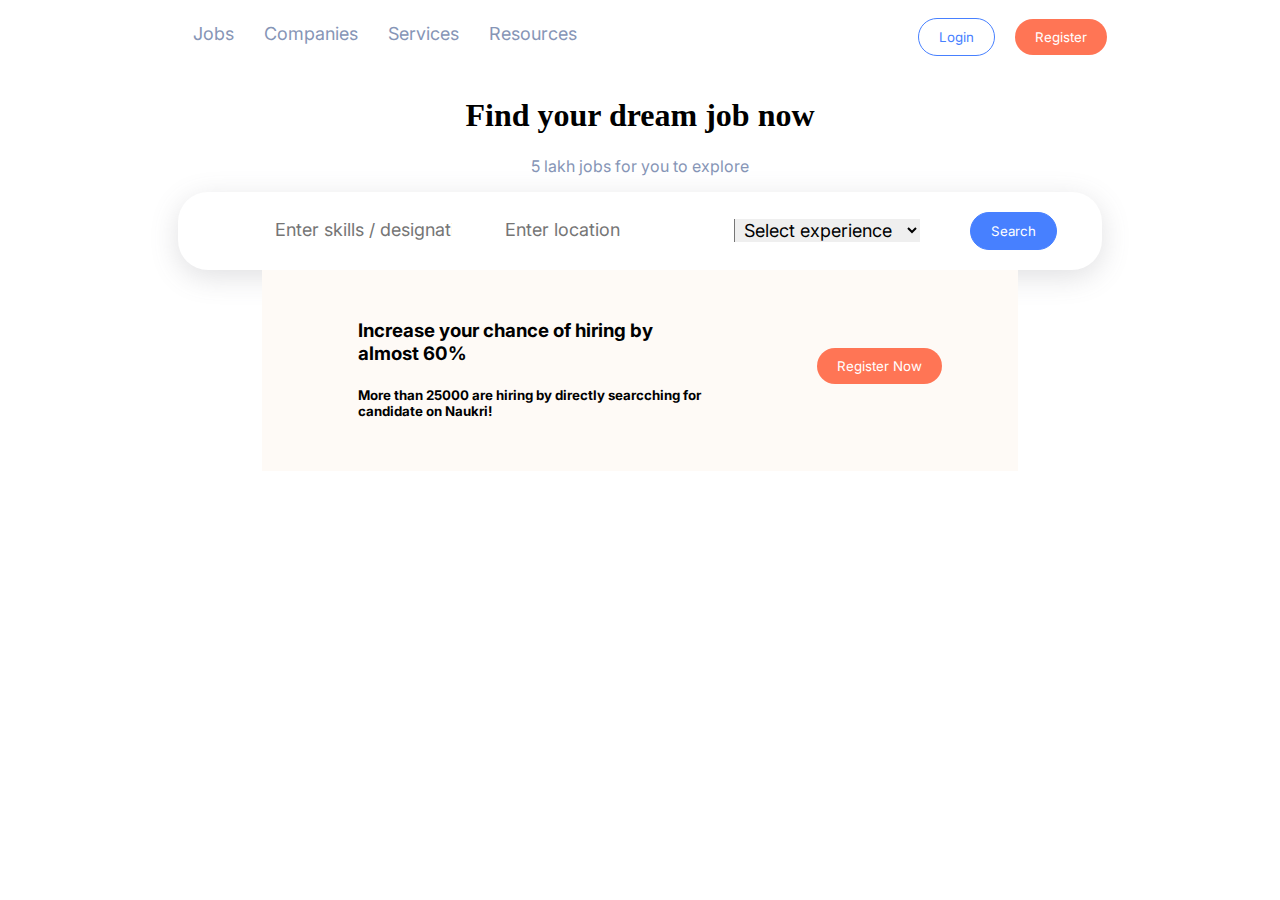
==== index.html @ d5cf3025 "home page" ====
<!DOCTYPE html>
<html lang="en">
<head>
    <meta charset="UTF-8">
    <meta http-equiv="X-UA-Compatible" content="IE=edge">
    <meta name="viewport" content="width=device-width, initial-scale=1.0">
    <title>naukari.com-clone</title>
    <script
    src="https://kit.fontawesome.com/24c494a6b6.js"
    crossorigin="anonymous"
  ></script>
   <link rel="stylesheet" href="index.css">
   <link rel="preconnect" href="https://fonts.googleapis.com">
   <link rel="preconnect" href="https://fonts.gstatic.com" crossorigin>
   <link href="https://fonts.googleapis.com/css2?family=Inter:wght@500&display=swap" rel="stylesheet">
   <link rel="preconnect" href="https://fonts.googleapis.com">
<link rel="preconnect" href="https://fonts.gstatic.com" crossorigin>
<link href="https://fonts.googleapis.com/css2?family=Roboto+Slab:wght@700&display=swap" rel="stylesheet">
</head>
<body>
    <div id="navBar">
        <div id="logo">
<img src="https://static.naukimg.com/s/4/100/i/naukri_Logo.png" alt="">
        </div>
        <div id="navItem">
            <div>Jobs</div>
            <div>Companies</div>
            <div>Services</div>
            <div>Resources</div>
        </div>
        <div id="navButton">
            <div ><button class="btn-light">Login</button> </div>
            <div ><button class="btn-orange">Register</button> </div>

        </div>
    </div>
    <div id="head1">
    <div><h1>Find your dream job now</h1></div>
    <div><p>5 lakh jobs for you to explore</p></div>
   </div>  
   <div id="searchBar">
<div><i class="fa-solid fa-magnifying-glass"></i></div>
<div><input type="text" class="no-outline" placeholder="Enter skills / designation / companies"></div>
<div><input type="text" class="no-outline" placeholder="Enter location"></div>
<div><select id="experience" class="no-outline">
    <option value="">Select experience</option>
    <option value="fresher">Fresher(less than 1)</option>
    <option value="1 year">1 year</option>
    <option value="2 years">2 years</option>
    <option value="3 years">3 years</option>
    <option value="4 years">4 years</option>
    <option value="5 years">5 years</option>
    <option value="6 years">6 years</option>
    <option value="7 years">7 years</option>
  </select></div>
  <div><button id="searchbtn">Search</button></div>
   </div>
  <div id="container">
      <div id="comtainerImg">
          <img src="https://static.naukimg.com/s/0/0/i/homepage-register/airtel-logo.png" alt="">
          <img src="https://static.naukimg.com/s/0/0/i/homepage-register/amazon-large-logo.png" alt="">
          <img src="https://static.naukimg.com/s/0/0/i/homepage-register/flipkart-logo.png" alt="">
          <img src="https://static.naukimg.com/s/0/0/i/homepage-register/myntra-large-logo.png" alt="">
          <img src="https://static.naukimg.com/s/0/0/i/homepage-register/paytm-logo.png" alt="">
          <img src="https://static.naukimg.com/s/0/0/i/homepage-register/swiggy-logo.png" alt="">
      </div>
      <div id="containerDisplay">
          <h3>Increase your chance of hiring by almost 60%</h>
            <h5>
                More than 25000 are hiring by directly searcching for candidate on Naukri!  
                <span><i class="fa-solid fa-angle-right"></i></span>
            </h5>

      </div>
      <div id="containerBtn"><button class="btn-orange"> Register Now </button></div>
         
      
  </div>
</body>
</html>
---- index.css ----
#navBar{
    display: flex;
    margin: auto;
padding: 10px;

}

#navItem{
    display: flex;
    margin: auto;
    padding: 10px;
    margin-top: -15px;
    font-family: 'Inter', sans-serif;
font-size: 18px;
color: #8695b6;
}
#navItem>div{
    
    padding: 10px;
    margin-left: 10px;
}
#navButton{
    display: flex;
    margin: auto;
    padding: 10px;
    

}

.btn-light{
    background-color: white;
    border: 1px solid #4780ff;
    color: #4780ff;
    font-family: 'Inter', sans-serif;
    padding: 10px;
    padding-left: 20px;
    padding-right: 20px;
    margin-left: 20px;
    border-radius: 20px;
    margin-top: -15px;
    
}
.btn-orange{
    border: none;
    color: white;
    background-color: #ff7555;
    font-family: 'Inter', sans-serif;
    padding: 10px;
    padding-left: 20px;
    padding-right: 20px;
    margin-left: 20px;
    border-radius: 20px;
    margin-top: -15px;
}

#head1{
   text-align: center;
}
#head1>h1{
    font-family: 'Roboto Slab', serif;
    padding-bottom: -10px;
}
#head1>div>p{
    color: #8695b6;
    font-family: 'Inter', sans-serif;
    
    
}

#searchBar{
    display: flex;
    margin: auto;
    width: 70%;
   
    border-radius: 30px;
    padding: 20px;
    box-shadow: rgba(100, 100, 111, 0.2) 0px 7px 29px 0px;
}
#searchBar>div{
    margin: auto;
}

input {
    border-top-style: hidden;
    border-right-style: hidden;
    border-left-style: hidden;
    border-bottom-style: hidden;
    
  } 

  input::placeholder {
    font-family: 'Inter', sans-serif;
    font-size: 18px;
  }

  #experience{
    border-top-style: hidden;
    border-right-style: hidden;
    border-left-style: groove;
    border-bottom-style: hidden;
    font-family: 'Inter', sans-serif;
    font-size: 18px;
    padding-left: 5px;
  }
  
  .no-outline:focus {
    outline: none;
  }

#searchbtn{
    border: 1px solid #4780ff;
    color: white;
    font-family: 'Inter', sans-serif;
    border-radius: 20px;
    background-color: #4780ff;
    padding: 10px;
    padding-left: 20px;
    padding-right: 20px;
    
}



#container{
    display: flex;
    background-color: #fefaf6;
    width: 55%;
    padding: 30px;
    margin: auto;
   
}
#comtainerImg{
    display: grid;
    grid-template-columns: repeat(2, 2Fr);
    grid-template-rows: auto;
    gap: 20px;
}
#containerDisplay{
   font-family: 'Inter', sans-serif;
    width: 50%;
    margin: auto;
}

#containerBtn{
    margin: auto;
}
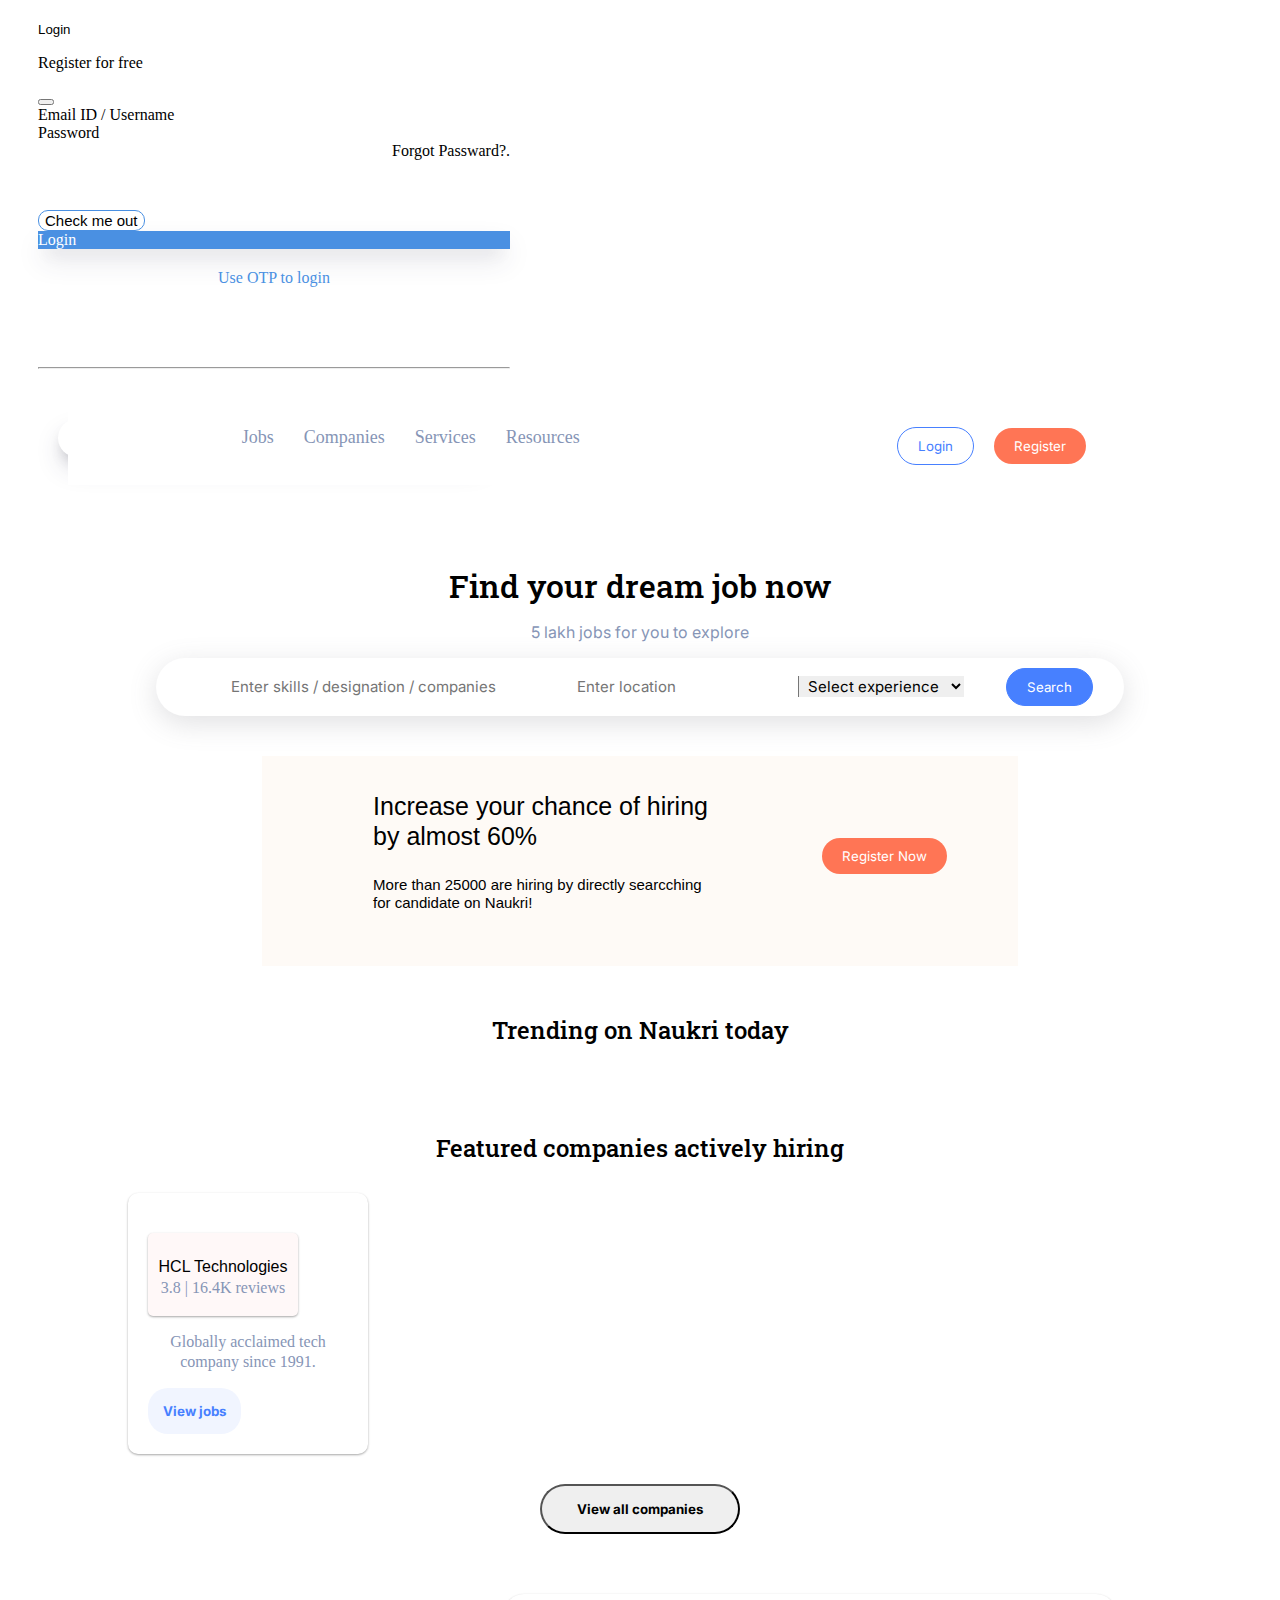
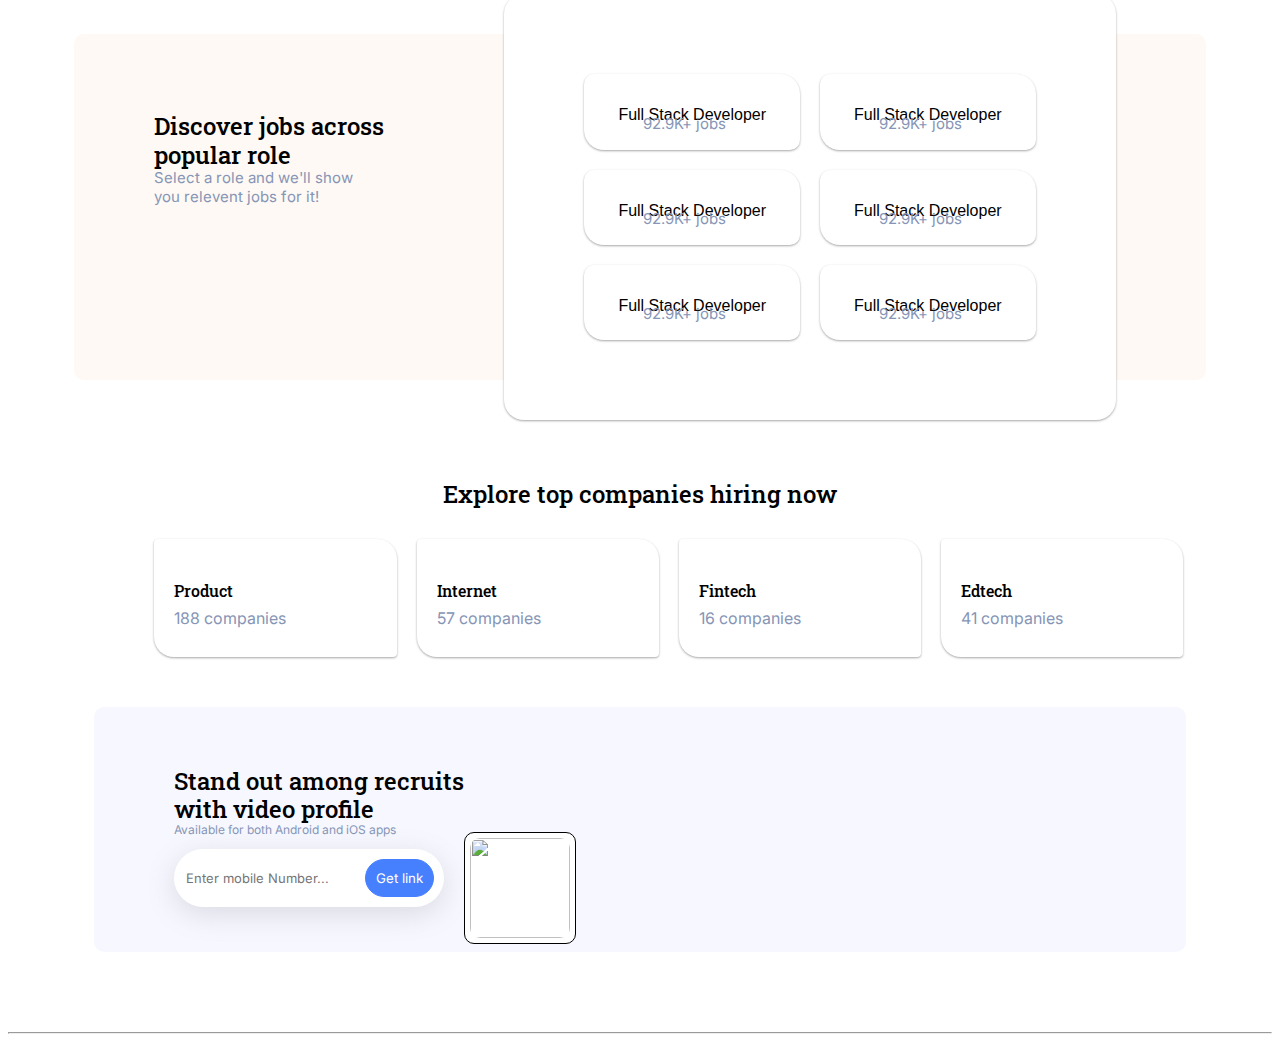
==== commit c4f16f5c: "updadted" ====
--- a/index.html
+++ b/index.html
@@ -5,10 +5,17 @@
     <meta http-equiv="X-UA-Compatible" content="IE=edge">
     <meta name="viewport" content="width=device-width, initial-scale=1.0">
     <title>naukari.com-clone</title>
+   <!-- ashwini head  start -->
+   <meta charset="utf-8">
+   <meta name="viewport" content="width=device-width, initial-scale=1">  
+   <link href="https://cdn.jsdelivr.net/npm/bootstrap@5.1.3/dist/css/bootstrap.min.css" rel="stylesheet" integrity="sha384-1BmE4kWBq78iYhFldvKuhfTAU6auU8tT94WrHftjDbrCEXSU1oBoqyl2QvZ6jIW3" crossorigin="anonymous">
+
+<!-- head end -->
     <script
     src="https://kit.fontawesome.com/24c494a6b6.js"
     crossorigin="anonymous"
   ></script>
+  <link rel="icon" href="https://static.naukimg.com/s/7/103/i/naukriIcon.74e6a29a.png" type="">
    <link rel="stylesheet" href="index.css">
    <link rel="preconnect" href="https://fonts.googleapis.com">
    <link rel="preconnect" href="https://fonts.gstatic.com" crossorigin>
@@ -16,8 +23,57 @@
    <link rel="preconnect" href="https://fonts.googleapis.com">
 <link rel="preconnect" href="https://fonts.gstatic.com" crossorigin>
 <link href="https://fonts.googleapis.com/css2?family=Roboto+Slab:wght@700&display=swap" rel="stylesheet">
+
 </head>
 <body>
+    <!-- ashwini boby start -->
+    <script src="https://cdn.jsdelivr.net/npm/bootstrap@5.1.3/dist/js/bootstrap.bundle.min.js"
+    integrity="sha384-ka7Sk0Gln4gmtz2MlQnikT1wXgYsOg+OMhuP+IlRH9sENBO0LRn5q+8nbTov4+1p"
+     crossorigin="anonymous">
+   </script> 
+
+<div class="offcanvas offcanvas-end" tabindex="-1" id="offcanvasRight" aria-labelledby="offcanvasRightLabel">
+    <div class="offcanvas-header">
+      <h5 id="offcanvasRightLabel">Login</h5>
+      <p><a  target ="_blank" href="Register.html">Register for free</a></p>
+      <button type="button" class="btn-close text-reset" data-bs-dismiss="offcanvas" aria-label="Close"></button>
+    </div>
+    <div class="offcanvas-body">
+      <form>
+          <div class="mb-3" id="LoginTop">
+            <label for="exampleInputEmail1" class="form-label">Email ID / Username</label>
+            <input type="email" class="form-control" id="exampleInputEmail1" aria-describedby="emailHelp">
+            
+          </div>
+          <div class="mb-3">
+            <label for="exampleInputPassword1" class="form-label">Password</label>
+            <input type="password" class="form-control" id="exampleInputPassword1">
+            <div id="emailHelp" class="form-text">Forgot Passward?.</div>
+          </div>
+  
+          <div class="mb-3 form-check">
+            <button onclick="mylogin()" id="passwardCheck">Check me out</button>
+          </div>
+  
+          <div type="submit" class="btn btn-primary" id="login">
+            <a  target ="_blank" href="Register.html" style="color: white;">Login</a>
+          </div>
+        </form>
+  
+        <p id="otp">Use OTP to login</p>
+        <hr>
+        <p id="or">or</p>
+          <div id="GoogleSignIn">
+            <i class="fa-brands fa-google" id="icon"></i>
+            <a target="_blank"  href="https://account.google.com/" >Sign in with Google</a>
+          </div>
+    </div>
+  </div>
+<!-- ashwini body ends -->
+
+
+
+<!-- home page -->
     <div id="navBar">
         <div id="logo">
 <img src="https://static.naukimg.com/s/4/100/i/naukri_Logo.png" alt="">
@@ -29,8 +85,9 @@
             <div>Resources</div>
         </div>
         <div id="navButton">
-            <div ><button class="btn-light">Login</button> </div>
-            <div ><button class="btn-orange">Register</button> </div>
+            <div><button id="btn-light" class="btn btn-primary" type="button" data-bs-toggle="offcanvas"
+                data-bs-target="#offcanvasRight" aria-controls="offcanvasRight">Login</button></div>
+            <div ><button class="btn-orange"> <a href="Register.html">Register</a></button> </div>
 
         </div>
     </div>
@@ -40,7 +97,7 @@
    </div>  
    <div id="searchBar">
 <div><i class="fa-solid fa-magnifying-glass"></i></div>
-<div><input type="text" class="no-outline" placeholder="Enter skills / designation / companies"></div>
+<div><input id="serchIn" type="text" class="no-outline" placeholder="Enter skills / designation / companies"></div>
 <div><input type="text" class="no-outline" placeholder="Enter location"></div>
 <div><select id="experience" class="no-outline">
     <option value="">Select experience</option>
@@ -55,7 +112,7 @@
   </select></div>
   <div><button id="searchbtn">Search</button></div>
    </div>
-  <div id="container">
+  <div id="container1">
       <div id="comtainerImg">
           <img src="https://static.naukimg.com/s/0/0/i/homepage-register/airtel-logo.png" alt="">
           <img src="https://static.naukimg.com/s/0/0/i/homepage-register/amazon-large-logo.png" alt="">
@@ -76,5 +133,136 @@
          
       
   </div>
+<div >
+    <h2 class="heading">Trending on Naukri today</h2>
+</div>
+<div id="trending"> 
+   <!-- data from javascript -->
+</div>
+<div >
+    <h2 class="heading">Featured companies actively hiring</h2>
+</div>
+<div id="feature">
+ <!-- data from javascript -->
+ <div>
+     <img src="https://img.naukimg.com/logo_images/groups/v2/194354.gif" alt="">
+     <div>
+         <h4>HCL Technologies</h4>
+         <span>3.8 | 16.4K reviews</span>
+     </div>
+     <p>Globally acclaimed tech company since 1991.</p>
+     <button>View jobs</button>
+ </div>
+ 
+</div>
+<div id="divBtn">
+    <button class="btn-light">View all companies</button>
+</div>
+
+<div id="roles">
+    <div id="roleInfo">
+        <img src="https://static.naukimg.com/s/0/0/i/role-collection.png" alt="">
+        <h2>Discover jobs across popular role</h2>
+        <p>Select a role and we'll show you relevent jobs for it!</p>
+    </div>
+    <div id="roleType">
+        <div>
+            <h4>Full Stack Developer</h4>  
+            <p>92.9K+ jobs <span><i class="fa-solid fa-angle-right"></i></span></p>
+          </div>
+          <div>
+            <h4>Full Stack Developer</h4>  
+            <p>92.9K+ jobs <span><i class="fa-solid fa-angle-right"></i></span></p>
+          </div>
+          <div>
+            <h4>Full Stack Developer</h4>  
+            <p>92.9K+ jobs <span><i class="fa-solid fa-angle-right"></i></span></p>
+          </div>
+          <div>
+            <h4>Full Stack Developer</h4>  
+            <p>92.9K+ jobs <span><i class="fa-solid fa-angle-right"></i></span></p>
+          </div>
+          <div>
+            <h4>Full Stack Developer</h4>  
+            <p>92.9K+ jobs <span><i class="fa-solid fa-angle-right"></i></span></p>
+          </div>
+          <div>
+            <h4>Full Stack Developer</h4>  
+            <p>92.9K+ jobs <span><i class="fa-solid fa-angle-right"></i></span></p>
+          </div>    
+    </div>
+</div>
+
+
+<div>
+<h2 class="heading">Explore top companies hiring now</h2>
+</div>
+<div id="expComp">
+    <div>
+        <div><h4>Product</h4>
+            <p>188 companies</p></div>
+            <div class="arrow">
+                <span><i class="fa-solid fa-angle-right"></i></span>
+            </div>
+    </div>
+    <div>
+        <div><h4>Internet</h4>
+            <p>57 companies</p></div>
+            <div class="arrow">
+                <span><i class="fa-solid fa-angle-right"></i></span>
+            </div>
+    </div>
+    <div>
+        <div><h4>Fintech</h4>
+            <p>16 companies</p></div>
+            <div class="arrow">
+                <span><i class="fa-solid fa-angle-right"></i></span>
+            </div>
+    </div>
+    <div>
+        <div><h4>Edtech</h4>
+            <p>41 companies</p></div>
+            <div class="arrow">
+                <span><i class="fa-solid fa-angle-right"></i></span>
+            </div>
+    </div>
+
+</div>
+
+
+
+
+
+
+
+<div id="vidProfile">
+    <div>
+        <div >
+            <h2>Stand out among recruits with video profile </h2>
+        </div>
+        <div id="vidBox">
+          <div >
+            <p>Available for both Android and iOS apps</p>
+           <div id="vidInput"><input id="inputNum1" type="text" class="no-outline" placeholder="Enter mobile Number...">
+            <button id="vidBtn">Get link</button>
+        </div> 
+           
+          </div>
+          <div id="vidQr">
+              <img src="https://static.naukimg.com/s/0/0/i/download-app-link/qr-code.svg" alt="">
+          </div>
+         
+        </div>
+        <div id="vidBaseImg">
+        <div><img src="https://static.naukimg.com/s/0/0/i/download-app-link/Gplay.png" alt=""></div>
+        <div><img src="https://static.naukimg.com/s/0/0/i/download-app-link/Appstore.png" alt=""></div>
+    </div>
+    </div>
+    <div >
+        <img src="https://static.naukimg.com/s/0/0/i/download-app-link/MaskGroup_v4.png" alt="">
+    </div>
+</div>
+<hr>
 </body>
-</html>+</html>
+<script src="index.js"></script>--- a/index.css
+++ b/index.css
@@ -1,19 +1,46 @@
+h1, h2, h3, h4, h5, h6, .h1, .h2, .h3, .h4, .h5, .h6 {
+    margin-bottom: 0.5rem;
+    font-family: ‘Inter’, sans-serif;
+    font-weight: 500;
+    line-height: 1.2;
+    color: inherit;
+    }
+
+a{
+    text-decoration: none;
+    color: inherit;
+}
+span{
+    color: #8695b6;
+}
+.heading{
+    font-family: 'Roboto Slab', serif; 
+     
+    text-align: center;
+    margin-top: 50px;
+    margin-bottom: 30px;
+}
 #navBar{
     display: flex;
-    margin: auto;
+ margin: auto;
 padding: 10px;
-
+padding-top: 40px;
+margin-top: -70px;
+margin-left: 60px;
+width: 90%;
+position: fixed;
+background-color: white;
 }
 
 #navItem{
     display: flex;
     margin: auto;
     padding: 10px;
-    margin-top: -15px;
-    font-family: 'Inter', sans-serif;
+    margin-top: -20px;  
 font-size: 18px;
 color: #8695b6;
-}
+} 
+
 #navItem>div{
     
     padding: 10px;
@@ -27,7 +54,7 @@
 
 }
 
-.btn-light{
+#btn-light{
     background-color: white;
     border: 1px solid #4780ff;
     color: #4780ff;
@@ -55,9 +82,11 @@
 
 #head1{
    text-align: center;
-}
-#head1>h1{
+   margin-top: 60px;
+}
+#head1>div>h1{
     font-family: 'Roboto Slab', serif;
+   padding-top: 50px;
     padding-bottom: -10px;
 }
 #head1>div>p{
@@ -70,16 +99,18 @@
 #searchBar{
     display: flex;
     margin: auto;
-    width: 70%;
-   
+    width: 75%;
+   margin-bottom: 40px;
     border-radius: 30px;
-    padding: 20px;
+    padding: 10px;
     box-shadow: rgba(100, 100, 111, 0.2) 0px 7px 29px 0px;
 }
 #searchBar>div{
     margin: auto;
 }
-
+#serchIn{
+    width: 300px;
+}
 input {
     border-top-style: hidden;
     border-right-style: hidden;
@@ -90,7 +121,7 @@
 
   input::placeholder {
     font-family: 'Inter', sans-serif;
-    font-size: 18px;
+    font-size: 15px;
   }
 
   #experience{
@@ -99,7 +130,7 @@
     border-left-style: groove;
     border-bottom-style: hidden;
     font-family: 'Inter', sans-serif;
-    font-size: 18px;
+    font-size: 15px;
     padding-left: 5px;
   }
   
@@ -121,13 +152,14 @@
 
 
 
-#container{
+#container1{
     display: flex;
     background-color: #fefaf6;
     width: 55%;
+    height: 150px;
     padding: 30px;
     margin: auto;
-   
+   font-size: 15px;
 }
 #comtainerImg{
     display: grid;
@@ -138,9 +170,357 @@
 #containerDisplay{
    font-family: 'Inter', sans-serif;
     width: 50%;
-    margin: auto;
-}
-
+padding-left: 20px;
+    margin: auto;
+}
+#containerDisplay>h3{
+font-size: 25px;
+margin-top: -10px;
+
+}
+#containerDisplay>h5{
+    font-size: 15px;
+    }
 #containerBtn{
     margin: auto;
-}+}
+
+#trending{
+    display:flex;
+    margin: auto;
+    margin-left: 100px;
+    margin-right: 100px;
+   padding-top: 10px;
+    text-align: center;
+}
+#trending>div{
+  padding-left: 10px; 
+  padding-top: 20px;
+  margin: auto; 
+  width: 200px;
+  box-shadow: rgba(0, 0, 0, 0.12) 0px 1px 3px, rgba(0, 0, 0, 0.24) 0px 1px 2px;
+
+  border-radius: 10px;
+}
+#trending>div:hover{
+    box-shadow: rgba(255, 255, 255, 0.1) 0px 1px 1px 0px inset, rgba(50, 50, 93, 0.25) 0px 50px 100px -20px, rgba(0, 0, 0, 0.3) 0px 30px 60px -30px;
+    cursor: pointer;
+}
+
+#feature{
+    display: flex;
+    margin: auto;
+    margin-left: 100px;
+    margin-right: 100px;
+    margin-top: 30px;
+    
+}
+#feature>div{
+    box-shadow: rgba(0, 0, 0, 0.12) 0px 1px 3px, rgba(0, 0, 0, 0.24) 0px 1px 2px; 
+    border-radius: 10px;
+    width: 200px;
+    padding: 20px;
+    line-height: 20px;
+    margin-left: 20px;
+
+}
+#feature>div:hover{
+    box-shadow: rgba(255, 255, 255, 0.1) 0px 1px 1px 0px inset, rgba(50, 50, 93, 0.25) 0px 50px 100px -20px, rgba(0, 0, 0, 0.3) 0px 30px 60px -30px;
+    cursor: pointer;
+}
+#feature>div>div{
+    padding-top: 3px;
+    text-align: center;
+    background-color: #fff8f8;
+    height: 80px;
+    width: 150px;
+    line-height: 5px;
+    border-radius: 5px;
+    box-shadow: rgba(0, 0, 0, 0.12) 0px 1px 3px, rgba(0, 0, 0, 0.24) 0px 1px 2px;
+}
+#feature>div>p{
+    text-align: center;
+    color: #8695b6;
+    
+}
+#feature>div>button{
+    background-color: #f1f5ff;
+    border: none;
+    padding: 15px;
+   border-radius: 20px;
+   color: #4780ff;
+   font-family: 'Inter', sans-serif;
+   font-weight: bolder;
+}
+#feature>div>button:hover{
+    cursor: pointer;
+    
+}
+
+#divBtn{
+    
+    display: flex;
+    align-items: center;
+    justify-content: center;
+}
+
+#divBtn>button{
+    border-radius: 30px;
+    width: 200px;
+    margin-top: 30px;
+    padding: 15px;
+    font-family: 'Inter', sans-serif;
+    font-weight: bolder;
+    
+    
+}
+
+
+#roles{
+    display: flex;
+    margin: auto;
+    width: 80%;
+    
+    border-radius: 10px;
+    background-color: #fef9f4;
+    margin-top: 100px;
+    padding: 40px;
+    padding-left: 80px;
+    margin-bottom: 100px;
+}
+#roleInfo>h2{
+    width: 250px;
+    font-family: 'Roboto Slab', serif; 
+   
+}
+#roleInfo>p{
+    width: 200px;
+    font-family: 'Inter', sans-serif;
+    color: #8695b6;
+    font-size: 15px;
+    margin-top: -10px;
+}
+#roleType{
+    box-shadow: rgba(0, 0, 0, 0.12) 0px 1px 3px, rgba(0, 0, 0, 0.24) 0px 1px 2px; 
+    width: 60%;
+    margin-right: 50px;
+    margin-left: 100px;
+    border-radius: 20px;
+    margin-top: -80px;
+    margin-bottom: -80px;
+  background-color: white;
+  display: grid;
+  grid-template-columns: repeat(2, 2Fr);
+  grid-template-rows: auto;
+  gap: 20px;
+  padding: 80px;
+}
+#roleType>div{
+    box-shadow: rgba(0, 0, 0, 0.12) 0px 1px 3px, rgba(0, 0, 0, 0.24) 0px 1px 2px; 
+    text-align: center;
+    
+    padding-top: 10px;
+    padding-bottom: 10px;
+  line-height: 2px;
+  border-radius: 10px;
+  border-top-right-radius: 20px;
+  border-bottom-left-radius:20px;
+  
+}
+#roleType>div:hover{
+    box-shadow: rgba(149, 157, 165, 0.2) 0px 8px 24px;
+    transform: scale(1.1);
+    cursor: pointer;
+}
+
+#roleType>div>h2{
+    width: 250px;
+    font-family: 'Roboto Slab', serif; 
+}
+#roleType>div>p{
+    width: 200px;
+    font-family: 'Inter', sans-serif;
+    color: #8695b6;
+    font-size: 15px;
+    margin-top: -10px;
+}
+
+#expComp{
+    display: flex;
+  margin: auto;
+  width: 80%;
+}
+#expComp>div{
+    display: flex;
+    box-shadow: rgba(0, 0, 0, 0.12) 0px 1px 3px, rgba(0, 0, 0, 0.24) 0px 1px 2px; 
+    padding: 20px;
+    margin-left: 20px;
+    line-height: 5px;
+    width: 20%;
+    border-radius: 4px;
+    border-top-right-radius: 20px;
+    border-bottom-left-radius:20px;
+    
+}
+#expComp>div:hover{
+    box-shadow: rgba(149, 157, 165, 0.2) 0px 8px 24px;
+    
+    cursor: pointer;
+}
+#expComp>div>div>h4{
+    font-family: 'Roboto Slab', serif; 
+}
+#expComp>div>div>p{
+    width: 200px;
+    font-family: 'Inter', sans-serif;
+    color: #8695b6;;
+}
+.arrow{
+    margin-left: 10px;
+    padding-top: 20px;
+}
+.arrow:hover{
+    cursor: pointer;
+}
+
+
+
+
+
+
+
+
+
+
+
+#vidProfile{
+    display: flex;
+    margin: auto;
+    width: 80%;
+    margin-top: 50px;
+    background-color: #f7f8ff;
+    border-radius: 10px;
+    padding-top: 40px;
+    padding-left: 80px;
+    
+}
+#vidProfile>div>div>h2{
+    font-family: 'Roboto Slab', serif; 
+    width: 300px;
+}
+
+#vidBox{
+    display: flex;
+    
+    margin: auto;
+}
+#vidBox>div>p{
+    font-family: 'Inter', sans-serif;
+    color: #8695b6;
+    font-size: 12px;
+    margin-top: -10px;
+}
+#vidInput{
+    display: flex;
+    margin: auto;
+   background-color: white;
+   margin-bottom: 30px;
+    border-radius: 30px;
+    padding: 10px;
+    box-shadow: rgba(100, 100, 111, 0.2) 0px 7px 29px 0px;
+    
+}
+#vidInput>input::placeholder{
+    font-size: small;
+}
+#vidBtn{
+    border: 1px solid #4780ff;
+    color: white;
+    font-family: 'Inter', sans-serif;
+    border-radius: 20px;
+    background-color: #4780ff;
+    padding: 10px;
+    
+}
+#vidQr{
+   border: 1px solid black;
+   padding: 5px;
+   height: 100px;
+   border-radius: 10px;
+   background-color: white;
+   margin-left: 20px;
+   
+}
+#vidQr>img{
+    border-radius: 10px;
+    height: 100px;
+    width: 100px;
+}
+#vidBaseImg{
+    display: flex;
+    width: 100px;
+    margin-top: -30px;
+}
+#vidBaseImg>div{
+    margin: 10px;
+}
+hr{
+    margin-top: 80px;
+}
+
+
+  /* ashwini css */
+  
+  #login{
+    width: 100%;
+    
+    justify-content: center;
+    margin-bottom: 20px;
+    background-color: #4a90e2;
+    box-shadow: rgba(50, 50, 93, 0.25) 0px 13px 27px -5px, 
+    rgba(0, 0, 0, 0.3) 0px 8px 16px -8px;
+  }
+  #emailHelp{
+    text-align: right;
+    margin-bottom: 50px;
+  }
+  #otp{
+    text-align: center;
+    color: #4a90e2;
+  }
+  a{
+    text-decoration: none;
+
+  }
+  #offcanvasRight{
+    width: 472px;
+    margin-left: 30px;
+    margin-right: 30px;
+  }
+  #or{
+    
+    text-align: center;
+    color:#9d9fa0 ;
+  }
+  #GoogleSignIn{
+    height: auto;
+    display: flex;
+    justify-content: space-between;
+    padding: 10px 30px 10px 25px;
+    border-radius: 20px;
+    width: 80%;
+    margin: auto;
+    box-shadow: rgba(50, 50, 93, 0.25) 0px 13px 27px -5px,
+     rgba(0, 0, 0, 0.3) 0px 8px 16px -8px;
+
+  }
+  #icon{
+    font-size: 28px;
+    color: #4a90e2;
+  }
+  #passwardCheck{
+    font-size: 15px;
+    border-radius: 10px;
+    background-color: white;
+    border: 1px solid #4a90e2;
+  }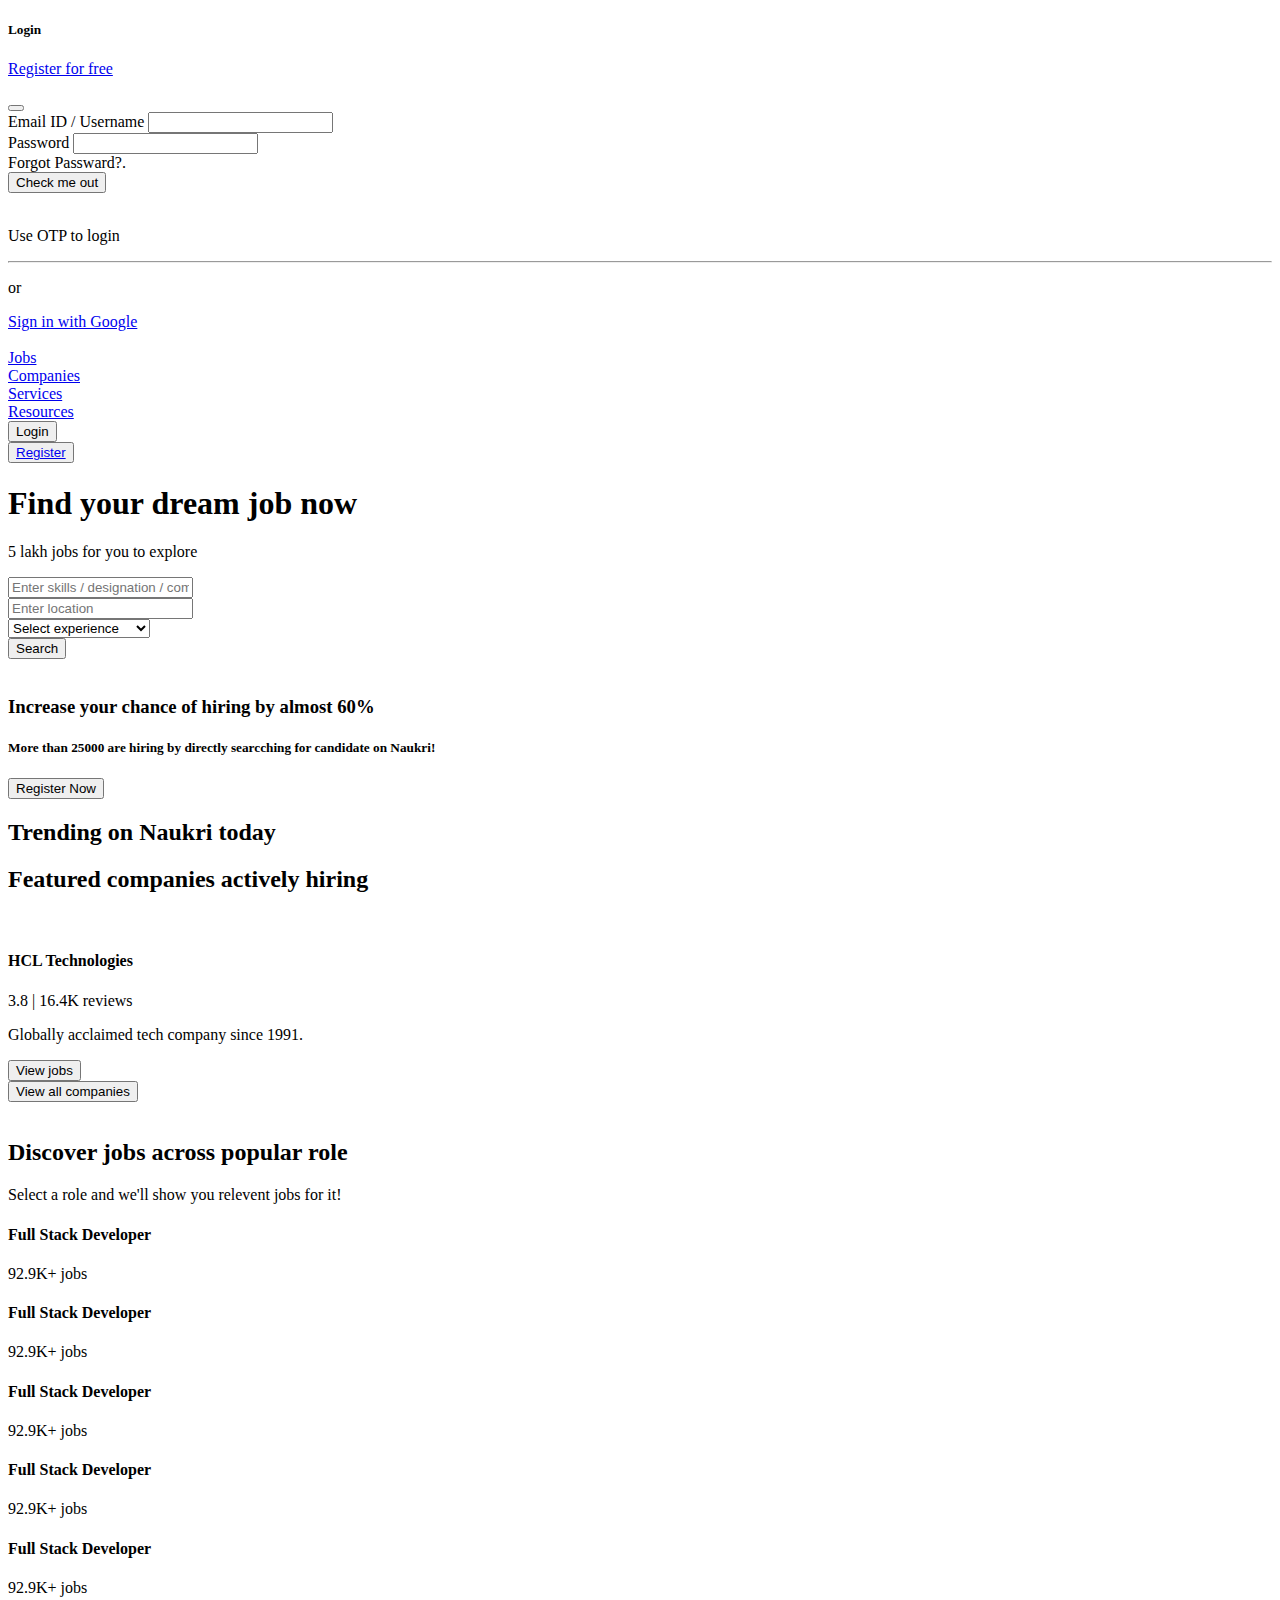
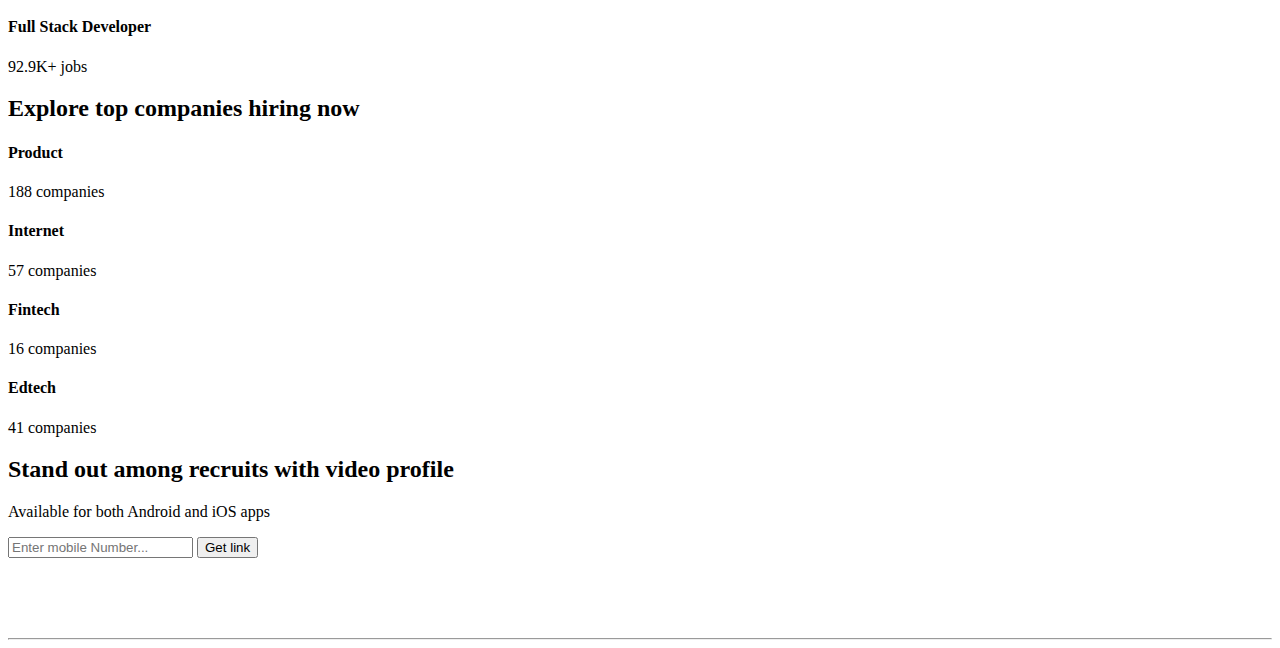
==== commit 112205ba: "favicon updated" ====
--- a/index.html
+++ b/index.html
@@ -4,7 +4,7 @@
     <meta charset="UTF-8">
     <meta http-equiv="X-UA-Compatible" content="IE=edge">
     <meta name="viewport" content="width=device-width, initial-scale=1.0">
-    <title>naukari.com-clone</title>
+    <title>Home | Mynaukri-clone</title>
    <!-- ashwini head  start -->
    <meta charset="utf-8">
    <meta name="viewport" content="width=device-width, initial-scale=1">  
@@ -79,10 +79,10 @@
 <img src="https://static.naukimg.com/s/4/100/i/naukri_Logo.png" alt="">
         </div>
         <div id="navItem">
-            <div>Jobs</div>
-            <div>Companies</div>
-            <div>Services</div>
-            <div>Resources</div>
+            <div> <a href="jobs.html">Jobs</a> </div>
+            <div> <a href="#">Companies</a> </div>
+            <div> <a href="#">Services</a> </div>
+            <div> <a href="#">Resources</a> </div>
         </div>
         <div id="navButton">
             <div><button id="btn-light" class="btn btn-primary" type="button" data-bs-toggle="offcanvas"
@@ -110,7 +110,7 @@
     <option value="6 years">6 years</option>
     <option value="7 years">7 years</option>
   </select></div>
-  <div><button id="searchbtn">Search</button></div>
+  <div><a href="applyForJob.html"><button id="searchbtn"> Search </button></a></div>
    </div>
   <div id="container1">
       <div id="comtainerImg">
@@ -129,7 +129,7 @@
             </h5>
 
       </div>
-      <div id="containerBtn"><button class="btn-orange"> Register Now </button></div>
+      <div id="containerBtn"><a href="Register.html"><button class="btn-orange"> Register Now </button></a></div>
          
       
   </div>
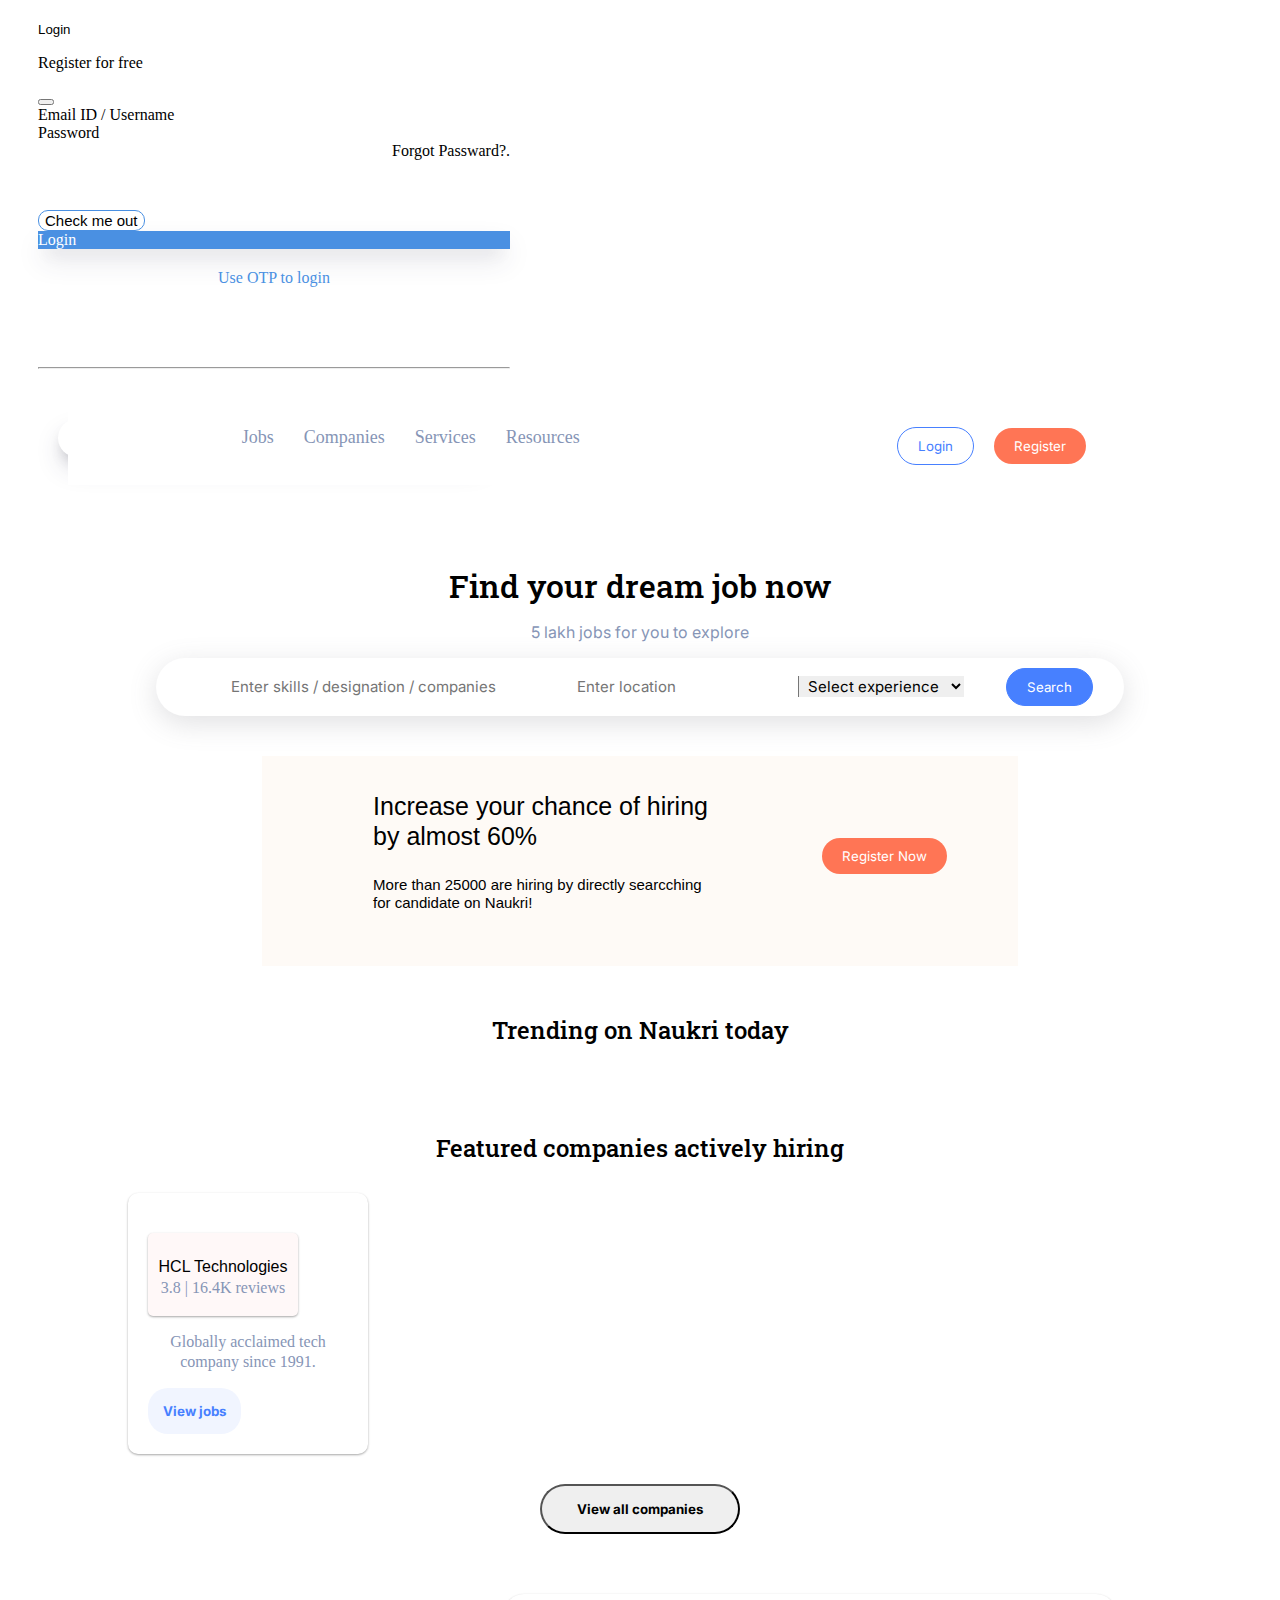
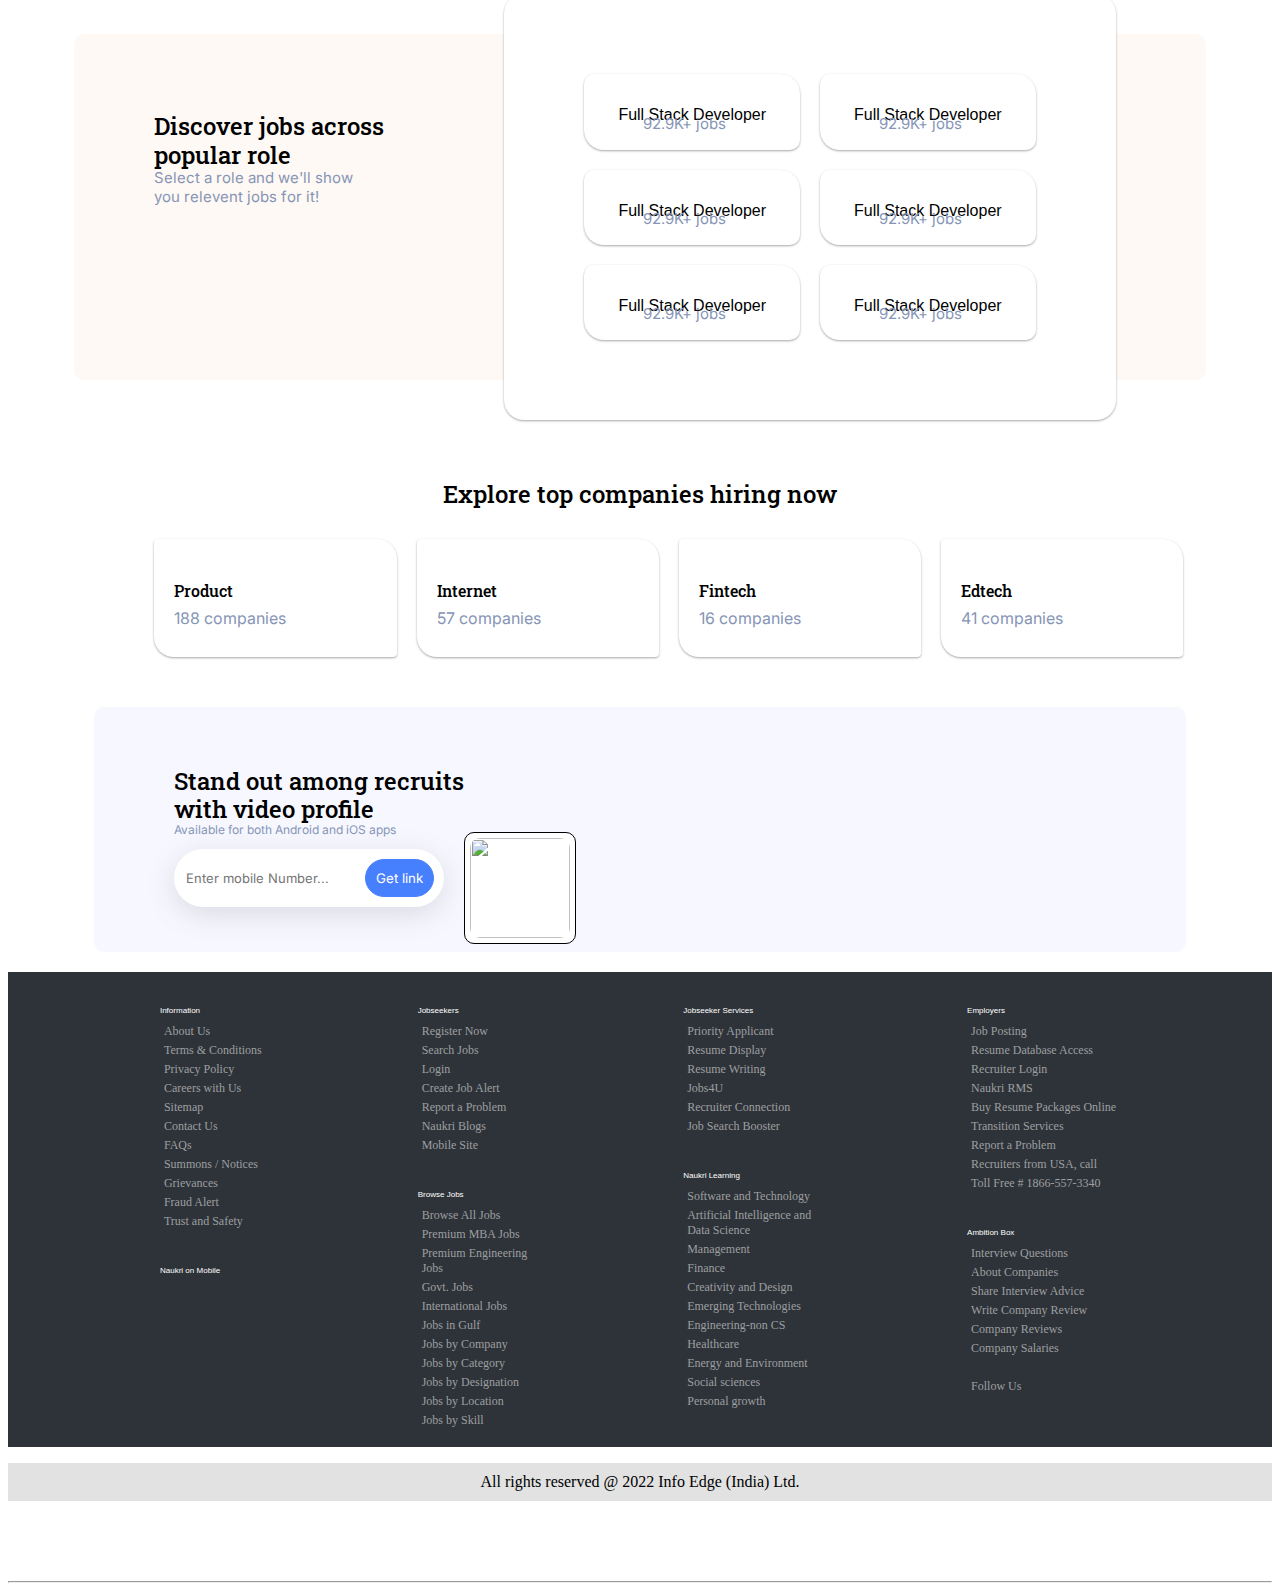
==== commit e4308268: "Footer Updated" ====
--- a/index.html
+++ b/index.html
@@ -262,6 +262,96 @@
         <img src="https://static.naukimg.com/s/0/0/i/download-app-link/MaskGroup_v4.png" alt="">
     </div>
 </div>
+<div class="applyFooter">
+               
+    <div>
+        <h6>Information</h6>
+        <p>About Us</p>
+        <p>Terms & Conditions</p>
+        <p>Privacy Policy</p>
+        <p>Careers with Us</p>
+        <p>Sitemap</p>
+        <p>Contact Us</p>
+        <p>FAQs</p>
+        <p>Summons / Notices</p>
+        <p>Grievances</p>
+        <p>Fraud Alert</p>
+        <p>Trust and Safety</p> <br>
+        <h6>Naukri on Mobile</h6>
+        <img src="https://iconape.com/wp-content/files/dw/351333/svg/351333.svg" alt="">
+    </div>
+    <div>
+        <h6>Jobseekers</h6>
+        <p>Register Now</p>
+        <p>Search Jobs</p>
+        <p>Login</p>
+        <p>Create Job Alert</p>
+        <p>Report a Problem</p>
+        <p>Naukri Blogs</p>
+        <p>Mobile Site</p> <br>
+        <h6>Browse Jobs</h6>
+        <p>Browse All Jobs</p>
+        <p>Premium MBA Jobs</p>
+        <p>Premium Engineering <br> Jobs</p>
+        <p>Govt. Jobs</p>
+        <p>International Jobs</p>
+        <p>Jobs in Gulf</p>
+        <p>Jobs by Company</p>
+        <p>Jobs by Category</p>
+        <p>Jobs by Designation</p>
+        <p>Jobs by Location</p>
+        <p>Jobs by Skill</p>
+    </div>
+    <div>
+        <h6>Jobseeker Services</h6>
+        <p>Priority Applicant                        </p>
+        <p>Resume Display</p>
+        <p>Resume Writing</p>
+        <p>Jobs4U</p>
+        <p>Recruiter Connection</p>
+        <p>Job Search Booster</p> <br>
+        <h6>Naukri Learning</h6>
+        <p>Software and Technology</p>
+        <p>Artificial Intelligence and <br> Data Science</p>
+        <p>Management</p>
+        <p>Finance</p>
+        <p>Creativity and Design</p>
+        <p>Emerging Technologies</p>
+        <p>Engineering-non CS</p>
+        <p>Healthcare</p>
+        <p>Energy and Environment</p>
+        <p>Social sciences</p>
+        <p>Personal growth</p>
+    </div>
+    <div>
+        <h6>Employers</h6>
+        <p>Job Posting</p>
+        <p>Resume Database Access</p>
+        <p>Recruiter Login</p>
+        <p>Naukri RMS</p>
+        <p>Buy Resume Packages Online</p>
+        <p>Transition Services</p>
+        <p>Report a Problem</p>
+        <p>Recruiters from USA, call</p>
+        <p>Toll Free # 1866-557-3340</p> <br>
+        <h6>Ambition Box</h6>
+        <p>Interview Questions</p>
+        <p>About Companies</p>
+        <p>Share Interview Advice</p>
+        <p>Write Company Review</p>
+        <p>Company Reviews</p>
+        <p>Company Salaries</p>
+        <br>
+        <p>Follow Us</p>
+        <a href="https://www.facebook.com/login/"><i class="fb socialLogo fa-brands fa-facebook-square"></i></a>
+        <a href="https://twitter.com/login/"><i class="twitter socialLogo fa-brands fa-twitter-square"></i></a>
+          <a href="https://www.linkedin.com/login/"><i class="linkedin socialLogo fa-brands fa-linkedin"></i></a> 
+      
+    </div>
+
+</div>
+<p class="copyrightPart">All rights reserved @ 2022 Info Edge (India) Ltd.</p>
+
 <hr>
 </body>
 </html>
--- a/index.css
+++ b/index.css
@@ -0,0 +1,565 @@
+h1, h2, h3, h4, h5, h6, .h1, .h2, .h3, .h4, .h5, .h6 {
+    margin-bottom: 0.5rem;
+    font-family: ‘Inter’, sans-serif;
+    font-weight: 500;
+    line-height: 1.2;
+    color: inherit;
+    }
+
+a, a:hover{
+    text-decoration: none;
+    color: inherit;
+}
+span{
+    color: #8695b6;
+}
+.heading{
+    font-family: 'Roboto Slab', serif; 
+     
+    text-align: center;
+    margin-top: 50px;
+    margin-bottom: 30px;
+}
+#navBar{
+    display: flex;
+ margin: auto;
+padding: 10px;
+padding-top: 40px;
+margin-top: -70px;
+margin-left: 60px;
+width: 90%;
+position: fixed;
+background-color: white;
+}
+
+#navItem{
+    display: flex;
+    margin: auto;
+    padding: 10px;
+    margin-top: -20px;  
+font-size: 18px;
+color: #8695b6;
+} 
+
+#navItem>div{
+    
+    padding: 10px;
+    margin-left: 10px;
+}
+#navButton{
+    display: flex;
+    margin: auto;
+    padding: 10px;
+    
+
+}
+
+#btn-light{
+    background-color: white;
+    border: 1px solid #4780ff;
+    color: #4780ff;
+    font-family: 'Inter', sans-serif;
+    padding: 10px;
+    padding-left: 20px;
+    padding-right: 20px;
+    margin-left: 20px;
+    border-radius: 20px;
+    margin-top: -15px;
+    
+}
+.btn-orange{
+    border: none;
+    color: white;
+    background-color: #ff7555;
+    font-family: 'Inter', sans-serif;
+    padding: 10px;
+    padding-left: 20px;
+    padding-right: 20px;
+    margin-left: 20px;
+    border-radius: 20px;
+    margin-top: -15px;
+}
+
+#head1{
+   text-align: center;
+   margin-top: 60px;
+}
+#head1>div>h1{
+    font-family: 'Roboto Slab', serif;
+   padding-top: 50px;
+    padding-bottom: -10px;
+}
+#head1>div>p{
+    color: #8695b6;
+    font-family: 'Inter', sans-serif;
+    
+    
+}
+
+#searchBar{
+    display: flex;
+    margin: auto;
+    width: 75%;
+   margin-bottom: 40px;
+    border-radius: 30px;
+    padding: 10px;
+    box-shadow: rgba(100, 100, 111, 0.2) 0px 7px 29px 0px;
+}
+#searchBar>div{
+    margin: auto;
+}
+#serchIn{
+    width: 300px;
+}
+input {
+    border-top-style: hidden;
+    border-right-style: hidden;
+    border-left-style: hidden;
+    border-bottom-style: hidden;
+    
+  } 
+
+  input::placeholder {
+    font-family: 'Inter', sans-serif;
+    font-size: 15px;
+  }
+
+  #experience{
+    border-top-style: hidden;
+    border-right-style: hidden;
+    border-left-style: groove;
+    border-bottom-style: hidden;
+    font-family: 'Inter', sans-serif;
+    font-size: 15px;
+    padding-left: 5px;
+  }
+  
+  .no-outline:focus {
+    outline: none;
+  }
+
+#searchbtn{
+    border: 1px solid #4780ff;
+    color: white;
+    font-family: 'Inter', sans-serif;
+    border-radius: 20px;
+    background-color: #4780ff;
+    padding: 10px;
+    padding-left: 20px;
+    padding-right: 20px;
+    
+}
+
+
+
+#container1{
+    display: flex;
+    background-color: #fefaf6;
+    width: 55%;
+    height: 150px;
+    padding: 30px;
+    margin: auto;
+   font-size: 15px;
+}
+#comtainerImg{
+    display: grid;
+    grid-template-columns: repeat(2, 2Fr);
+    grid-template-rows: auto;
+    gap: 20px;
+}
+#containerDisplay{
+   font-family: 'Inter', sans-serif;
+    width: 50%;
+padding-left: 20px;
+    margin: auto;
+}
+#containerDisplay>h3{
+font-size: 25px;
+margin-top: -10px;
+
+}
+#containerDisplay>h5{
+    font-size: 15px;
+    }
+#containerBtn{
+    margin: auto;
+}
+
+#trending{
+    display:flex;
+    margin: auto;
+    margin-left: 100px;
+    margin-right: 100px;
+   padding-top: 10px;
+    text-align: center;
+}
+#trending>div{
+  padding-left: 10px; 
+  padding-top: 20px;
+  margin: auto; 
+  width: 200px;
+  box-shadow: rgba(0, 0, 0, 0.12) 0px 1px 3px, rgba(0, 0, 0, 0.24) 0px 1px 2px;
+
+  border-radius: 10px;
+}
+#trending>div:hover{
+    box-shadow: rgba(255, 255, 255, 0.1) 0px 1px 1px 0px inset, rgba(50, 50, 93, 0.25) 0px 50px 100px -20px, rgba(0, 0, 0, 0.3) 0px 30px 60px -30px;
+    cursor: pointer;
+}
+
+#feature{
+    display: flex;
+    margin: auto;
+    margin-left: 100px;
+    margin-right: 100px;
+    margin-top: 30px;
+    
+}
+#feature>div{
+    box-shadow: rgba(0, 0, 0, 0.12) 0px 1px 3px, rgba(0, 0, 0, 0.24) 0px 1px 2px; 
+    border-radius: 10px;
+    width: 200px;
+    padding: 20px;
+    line-height: 20px;
+    margin-left: 20px;
+
+}
+#feature>div:hover{
+    box-shadow: rgba(255, 255, 255, 0.1) 0px 1px 1px 0px inset, rgba(50, 50, 93, 0.25) 0px 50px 100px -20px, rgba(0, 0, 0, 0.3) 0px 30px 60px -30px;
+    cursor: pointer;
+}
+#feature>div>div{
+    padding-top: 3px;
+    text-align: center;
+    background-color: #fff8f8;
+    height: 80px;
+    width: 150px;
+    line-height: 5px;
+    border-radius: 5px;
+    box-shadow: rgba(0, 0, 0, 0.12) 0px 1px 3px, rgba(0, 0, 0, 0.24) 0px 1px 2px;
+}
+#feature>div>p{
+    text-align: center;
+    color: #8695b6;
+    
+}
+#feature>div>button{
+    background-color: #f1f5ff;
+    border: none;
+    padding: 15px;
+   border-radius: 20px;
+   color: #4780ff;
+   font-family: 'Inter', sans-serif;
+   font-weight: bolder;
+}
+#feature>div>button:hover{
+    cursor: pointer;
+    
+}
+
+#divBtn{
+    
+    display: flex;
+    align-items: center;
+    justify-content: center;
+}
+
+#divBtn>button{
+    border-radius: 30px;
+    width: 200px;
+    margin-top: 30px;
+    padding: 15px;
+    font-family: 'Inter', sans-serif;
+    font-weight: bolder;
+    
+    
+}
+
+
+#roles{
+    display: flex;
+    margin: auto;
+    width: 80%;
+    
+    border-radius: 10px;
+    background-color: #fef9f4;
+    margin-top: 100px;
+    padding: 40px;
+    padding-left: 80px;
+    margin-bottom: 100px;
+}
+#roleInfo>h2{
+    width: 250px;
+    font-family: 'Roboto Slab', serif; 
+   
+}
+#roleInfo>p{
+    width: 200px;
+    font-family: 'Inter', sans-serif;
+    color: #8695b6;
+    font-size: 15px;
+    margin-top: -10px;
+}
+#roleType{
+    box-shadow: rgba(0, 0, 0, 0.12) 0px 1px 3px, rgba(0, 0, 0, 0.24) 0px 1px 2px; 
+    width: 60%;
+    margin-right: 50px;
+    margin-left: 100px;
+    border-radius: 20px;
+    margin-top: -80px;
+    margin-bottom: -80px;
+  background-color: white;
+  display: grid;
+  grid-template-columns: repeat(2, 2Fr);
+  grid-template-rows: auto;
+  gap: 20px;
+  padding: 80px;
+}
+#roleType>div{
+    box-shadow: rgba(0, 0, 0, 0.12) 0px 1px 3px, rgba(0, 0, 0, 0.24) 0px 1px 2px; 
+    text-align: center;
+    
+    padding-top: 10px;
+    padding-bottom: 10px;
+  line-height: 2px;
+  border-radius: 10px;
+  border-top-right-radius: 20px;
+  border-bottom-left-radius:20px;
+  
+}
+#roleType>div:hover{
+    box-shadow: rgba(149, 157, 165, 0.2) 0px 8px 24px;
+    transform: scale(1.1);
+    cursor: pointer;
+}
+
+#roleType>div>h2{
+    width: 250px;
+    font-family: 'Roboto Slab', serif; 
+}
+#roleType>div>p{
+    width: 200px;
+    font-family: 'Inter', sans-serif;
+    color: #8695b6;
+    font-size: 15px;
+    margin-top: -10px;
+}
+
+#expComp{
+    display: flex;
+  margin: auto;
+  width: 80%;
+}
+#expComp>div{
+    display: flex;
+    box-shadow: rgba(0, 0, 0, 0.12) 0px 1px 3px, rgba(0, 0, 0, 0.24) 0px 1px 2px; 
+    padding: 20px;
+    margin-left: 20px;
+    line-height: 5px;
+    width: 20%;
+    border-radius: 4px;
+    border-top-right-radius: 20px;
+    border-bottom-left-radius:20px;
+    
+}
+#expComp>div:hover{
+    box-shadow: rgba(149, 157, 165, 0.2) 0px 8px 24px;
+    
+    cursor: pointer;
+}
+#expComp>div>div>h4{
+    font-family: 'Roboto Slab', serif; 
+}
+#expComp>div>div>p{
+    width: 200px;
+    font-family: 'Inter', sans-serif;
+    color: #8695b6;;
+}
+.arrow{
+    margin-left: 10px;
+    padding-top: 20px;
+}
+.arrow:hover{
+    cursor: pointer;
+}
+
+
+
+
+
+
+
+
+
+
+
+#vidProfile{
+    display: flex;
+    margin: auto;
+    width: 80%;
+    margin-top: 50px;
+    background-color: #f7f8ff;
+    border-radius: 10px;
+    padding-top: 40px;
+    padding-left: 80px;
+    
+}
+#vidProfile>div>div>h2{
+    font-family: 'Roboto Slab', serif; 
+    width: 300px;
+}
+
+#vidBox{
+    display: flex;
+    
+    margin: auto;
+}
+#vidBox>div>p{
+    font-family: 'Inter', sans-serif;
+    color: #8695b6;
+    font-size: 12px;
+    margin-top: -10px;
+}
+#vidInput{
+    display: flex;
+    margin: auto;
+   background-color: white;
+   margin-bottom: 30px;
+    border-radius: 30px;
+    padding: 10px;
+    box-shadow: rgba(100, 100, 111, 0.2) 0px 7px 29px 0px;
+    
+}
+#vidInput>input::placeholder{
+    font-size: small;
+}
+#vidBtn{
+    border: 1px solid #4780ff;
+    color: white;
+    font-family: 'Inter', sans-serif;
+    border-radius: 20px;
+    background-color: #4780ff;
+    padding: 10px;
+    
+}
+#vidQr{
+   border: 1px solid black;
+   padding: 5px;
+   height: 100px;
+   border-radius: 10px;
+   background-color: white;
+   margin-left: 20px;
+   
+}
+#vidQr>img{
+    border-radius: 10px;
+    height: 100px;
+    width: 100px;
+}
+#vidBaseImg{
+    display: flex;
+    width: 100px;
+    margin-top: -30px;
+}
+#vidBaseImg>div{
+    margin: 10px;
+}
+hr{
+    margin-top: 80px;
+}
+
+
+  /* ashwini css */
+  
+  #login{
+    width: 100%;
+    
+    justify-content: center;
+    margin-bottom: 20px;
+    background-color: #4a90e2;
+    box-shadow: rgba(50, 50, 93, 0.25) 0px 13px 27px -5px, 
+    rgba(0, 0, 0, 0.3) 0px 8px 16px -8px;
+  }
+  #emailHelp{
+    text-align: right;
+    margin-bottom: 50px;
+  }
+  #otp{
+    text-align: center;
+    color: #4a90e2;
+  }
+  a{
+    text-decoration: none;
+
+  }
+  #offcanvasRight{
+    width: 472px;
+    margin-left: 30px;
+    margin-right: 30px;
+  }
+  #or{
+    
+    text-align: center;
+    color:#9d9fa0 ;
+  }
+  #GoogleSignIn{
+    height: auto;
+    display: flex;
+    justify-content: space-between;
+    padding: 10px 30px 10px 25px;
+    border-radius: 20px;
+    width: 80%;
+    margin: auto;
+    box-shadow: rgba(50, 50, 93, 0.25) 0px 13px 27px -5px,
+     rgba(0, 0, 0, 0.3) 0px 8px 16px -8px;
+
+  }
+  #icon{
+    font-size: 28px;
+    color: #4a90e2;
+  }
+  #passwardCheck{
+    font-size: 15px;
+    border-radius: 10px;
+    background-color: white;
+    border: 1px solid #4a90e2;
+  }
+  .applyFooter{
+    background-color: #2E3339;
+    color: white;
+    display: flex;
+    justify-content: space-evenly;
+    padding-top: 15px;
+    padding-bottom: 15px;
+    margin-top: 20px;
+}
+.applyFooter>div>img{
+    height: 70px;
+    margin-top: 0;
+}
+.applyFooter>div{
+   font-size: 75%;
+    }
+    .applyFooter>div>p{
+        margin: 4px;
+        color: #9d9fa0;
+    }
+
+.socialLogo{
+    font-size: 150%;
+}
+.fb{
+    color: #3B5998;
+}
+.twitter{
+color: #38A0CD;
+}
+.linkedin{
+color: #00759E;
+}
+.copyrightPart{
+    background-color: #E2E2E2;
+     text-align: center;
+     padding: 10px;
+    
+}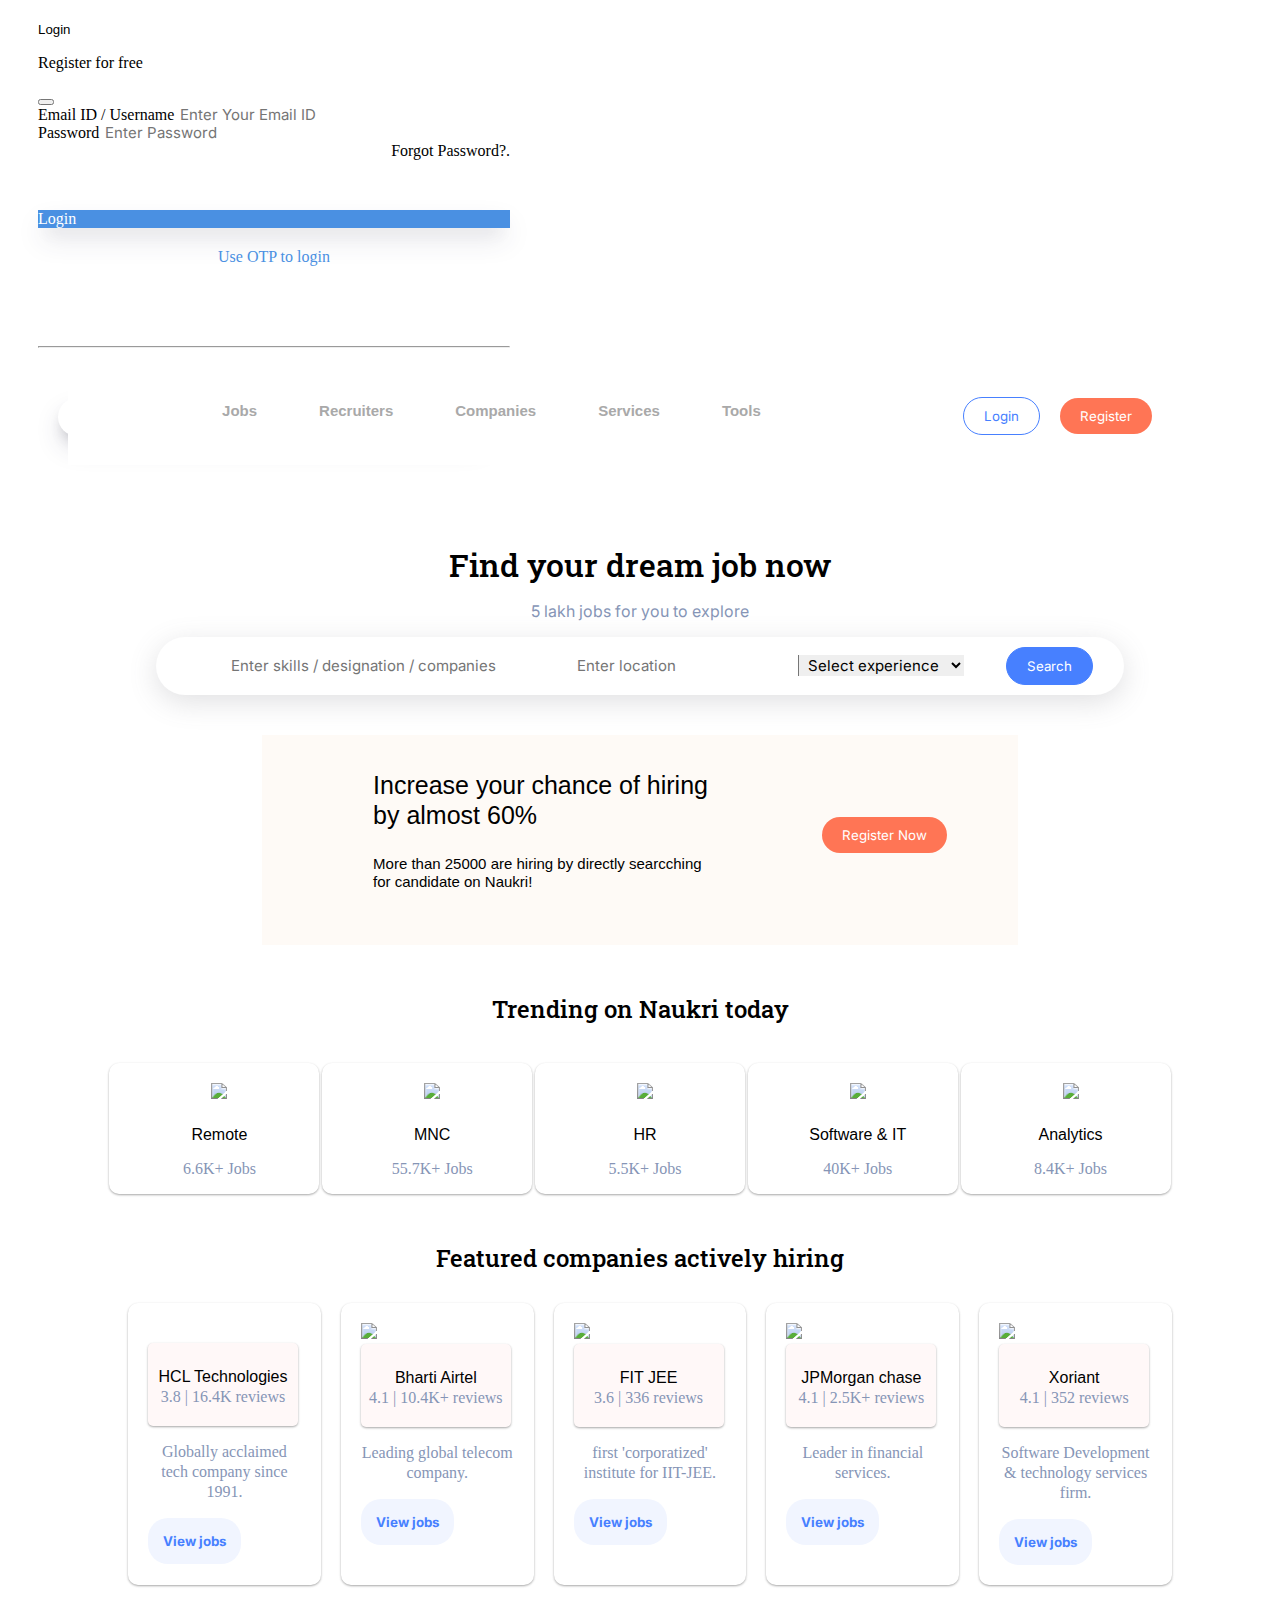
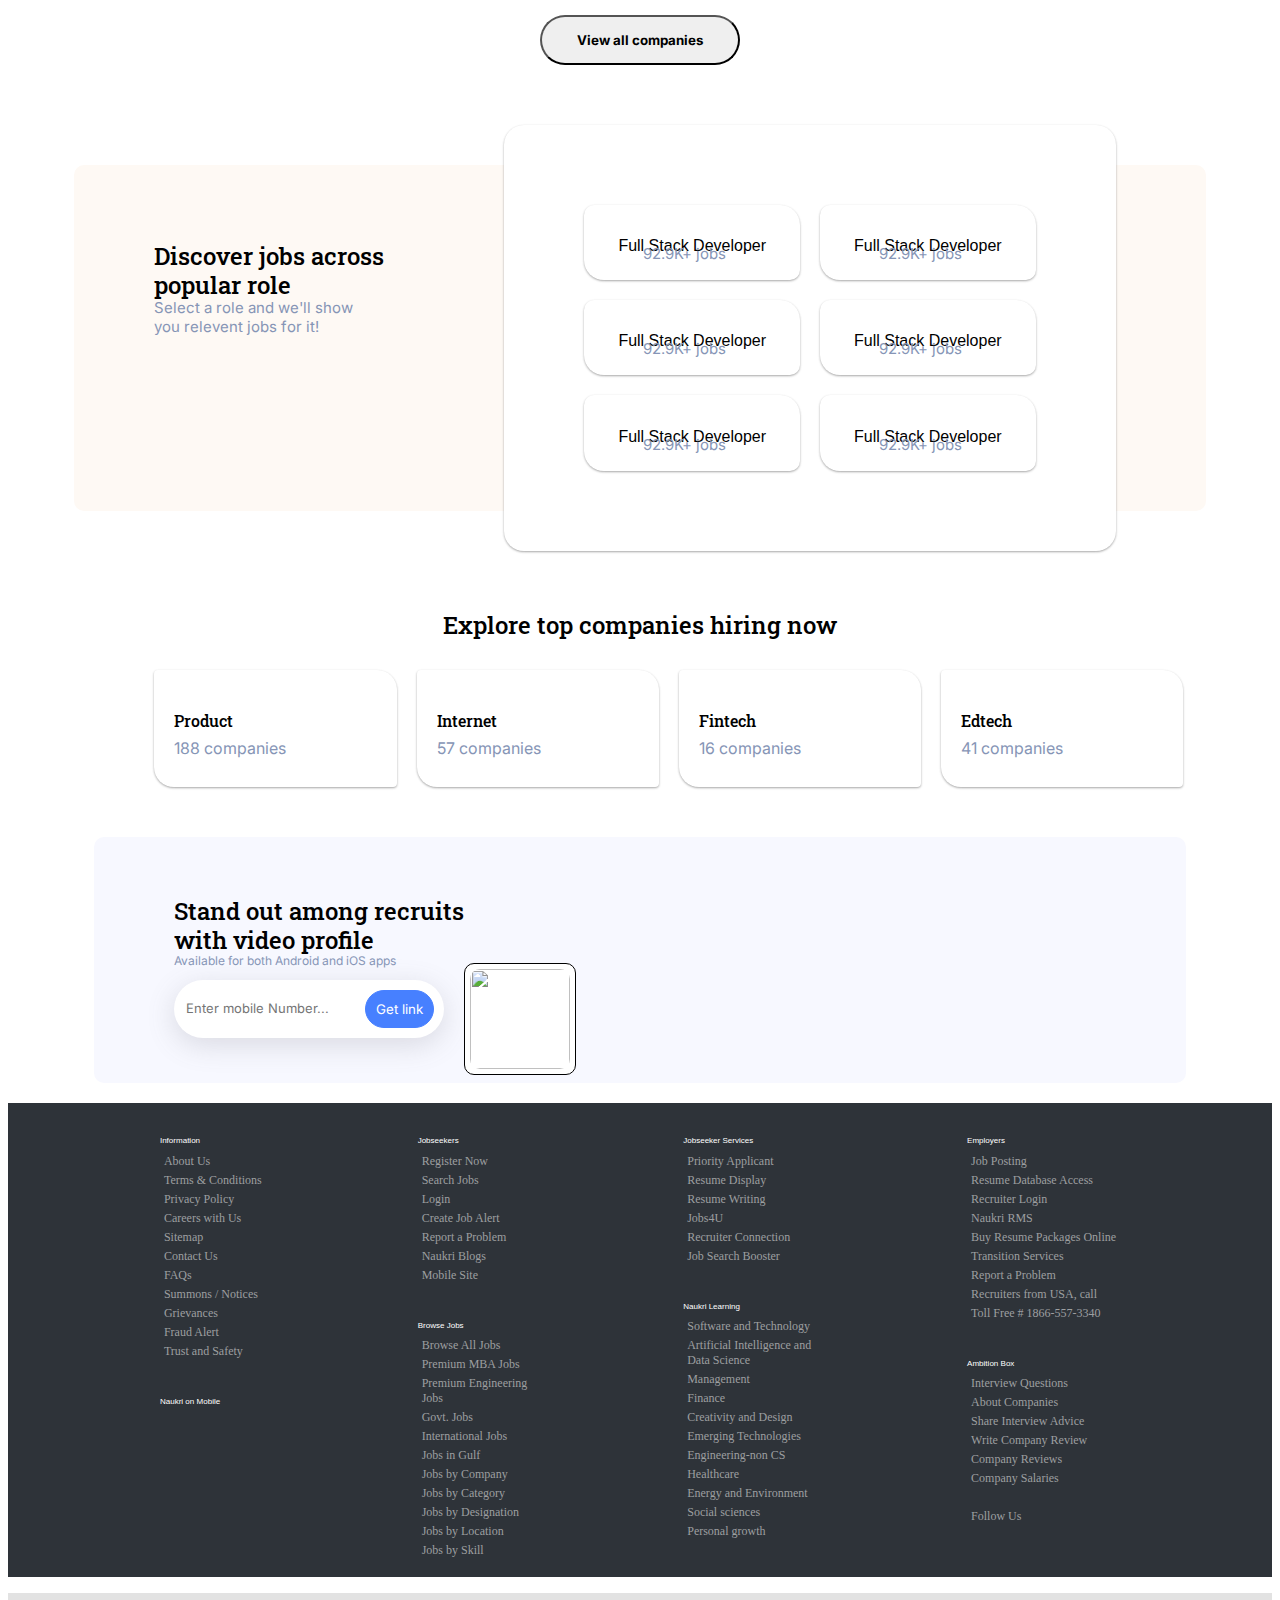
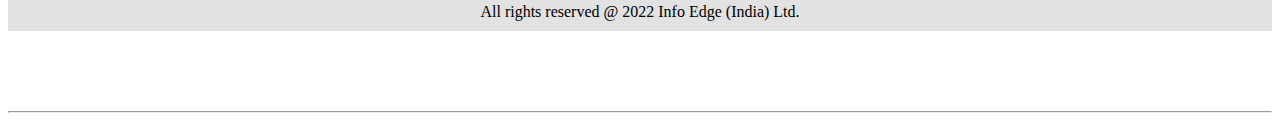
==== commit d2f74ca0: "finally Done" ====
--- a/index.html
+++ b/index.html
@@ -42,21 +42,21 @@
       <form>
           <div class="mb-3" id="LoginTop">
             <label for="exampleInputEmail1" class="form-label">Email ID / Username</label>
-            <input type="email" class="form-control" id="exampleInputEmail1" aria-describedby="emailHelp">
+            <input type="email" class="form-control" id="exampleInputEmail1" aria-describedby="emailHelp" placeholder="Enter Your Email ID"/>
             
           </div>
           <div class="mb-3">
-            <label for="exampleInputPassword1" class="form-label">Password</label>
-            <input type="password" class="form-control" id="exampleInputPassword1">
-            <div id="emailHelp" class="form-text">Forgot Passward?.</div>
+            <label for="exampleInputPassword1" class="form-label" >Password</label>
+            <input type="password" class="form-control" id="exampleInputPassword1" placeholder="Enter Password">
+            <div id="emailHelp" class="form-text">Forgot Password?.</div>
           </div>
   
-          <div class="mb-3 form-check">
-            <button onclick="mylogin()" id="passwardCheck">Check me out</button>
-          </div>
+          <!-- <div class="mb-3 form-check">
+            <button id="passwardCheck">Forget Passward?</button>
+          </div> -->
   
-          <div type="submit" class="btn btn-primary" id="login">
-            <a  target ="_blank" href="Register.html" style="color: white;">Login</a>
+          <div onclick="mylogin()" type="submit" class="btn btn-primary" id="login">
+            <a  target ="_blank" href="jobs.html" style="color: white;">Login</a>
           </div>
         </form>
   
@@ -79,10 +79,69 @@
 <img src="https://static.naukimg.com/s/4/100/i/naukri_Logo.png" alt="">
         </div>
         <div id="navItem">
-            <div> <a href="jobs.html">Jobs</a> </div>
-            <div> <a href="#">Companies</a> </div>
-            <div> <a href="#">Services</a> </div>
-            <div> <a href="#">Resources</a> </div>
+
+
+
+
+            
+<div class="dropdown">
+    <button class="dropbtn">Jobs</button>
+    <div class="dropdown-content">
+      <a href="jobs.html">Search Jobs</a>
+      <a href="#">Create Free job alert</a>
+      <a href="#">Jobs By location </a>
+      <a href="#">Jobs By skill </a>
+      <a href="#">Jobs By Designation  </a>
+      <a href="#">Jobs By Company </a>
+      <a href="#">Browse all Jobs</a>
+    </div>
+  </div>  
+   <div class="dropdown">
+    <button class="dropbtn">Recruiters</button>
+    <div class="dropdown-content">
+      <a href="#">Browse all recruiters</a>
+      <a href="#">recruiter  connections </a>
+      <a href="#">Go to Naukrirecruiters</a>
+    </div>
+  </div>
+  <div class="dropdown">
+    <button class="dropbtn">Companies</button>
+    <div class="dropdown-content">
+      <a href="#">Browse all companies</a>
+      <a href="#">About companies</a>
+      <a href="#">Interview Questions</a>
+      <a href="#">Write company Review</a>
+      <a href="#">Company Review</a> 
+    </div>
+  </div>
+  <div class="dropdown">
+    <button class="dropbtn">Services</button>
+    <div class="dropdown-content">
+      <a href="#"> Resume writing</a>
+      <a href="#">Jobs For you</a>
+      <a href="#">Recruiters reach</a>
+      <a href="#">Courses</a> 
+      <a href="#">Other</a> 
+    </div>
+  </div>
+  <div class="dropdown">
+    <button class="dropbtn">Tools</button>
+    <div class="dropdown-content">
+      <a href="#">Career Dashboard</a>
+      <a href="#">Your next carrer move</a>
+      <a href="#">Skill Trends</a>
+      <a href="#">Naukri Lab</a> 
+    </div>
+  </div>
+
+
+
+
+
+
+
+  
+
         </div>
         <div id="navButton">
             <div><button id="btn-light" class="btn btn-primary" type="button" data-bs-toggle="offcanvas"
--- a/index.css
+++ b/index.css
@@ -24,13 +24,17 @@
     display: flex;
  margin: auto;
 padding: 10px;
-padding-top: 40px;
+padding-top: 20px;
 margin-top: -70px;
 margin-left: 60px;
 width: 90%;
 position: fixed;
-background-color: white;
-}
+background-color: white;   
+ /* border: 1px solid green; */
+
+
+}
+
 
 #navItem{
     display: flex;
@@ -39,6 +43,8 @@
     margin-top: -20px;  
 font-size: 18px;
 color: #8695b6;
+/* border: 1px solid blue; */
+
 } 
 
 #navItem>div{
@@ -64,7 +70,8 @@
     padding-right: 20px;
     margin-left: 20px;
     border-radius: 20px;
-    margin-top: -15px;
+    margin-top: -12px;
+    
     
 }
 .btn-orange{
@@ -77,8 +84,58 @@
     padding-right: 20px;
     margin-left: 20px;
     border-radius: 20px;
-    margin-top: -15px;
-}
+    margin-top: -30px;
+}
+.dropbtn {
+    background-color: white;
+    color:darkgrey;
+    padding: 16px;
+    font-size: 15px;
+    border: none;
+    font-weight: bold;
+  }
+  #logo>img{
+   
+    border-radius: 1px;
+    margin-top: 20px;margin-left: 30px;
+  }
+  
+  .dropdown {
+    position: relative;
+    display: inline-block;
+    /* border: 1px solid red; */
+  }
+  
+  .dropdown-content {
+    width: 300px;
+    line-height: 5px;
+    display: none;
+    position: absolute;
+    background-color: #f1f1f1;
+    min-width: 160px;
+    /* box-shadow: 0px 8px 16px 0px rgba(0,0,0,0.2); */
+    z-index: 0;
+    border-radius:10px;
+  }
+  .dropbtn:hover{
+    background-color: #F5F5F5;
+    color: black;
+    text-decoration: underline 3px #FF7555;
+    }
+  
+  .dropdown-content a {
+    color: black;
+    padding: 12px 16px;
+    text-decoration: none;
+    display: block;
+    
+  }
+  
+  .dropdown-content a:hover {     color: #0D6EFD;}
+  
+  .dropdown:hover .dropdown-content {display: block;}
+  
+  /* .dropdown:hover .dropbtn {background-color: #3e8e41;} */
 
 #head1{
    text-align: center;
@@ -469,6 +526,7 @@
 }
 
 
+
   /* ashwini css */
   
   #login{
@@ -562,4 +620,5 @@
      text-align: center;
      padding: 10px;
     
-}+}
+
